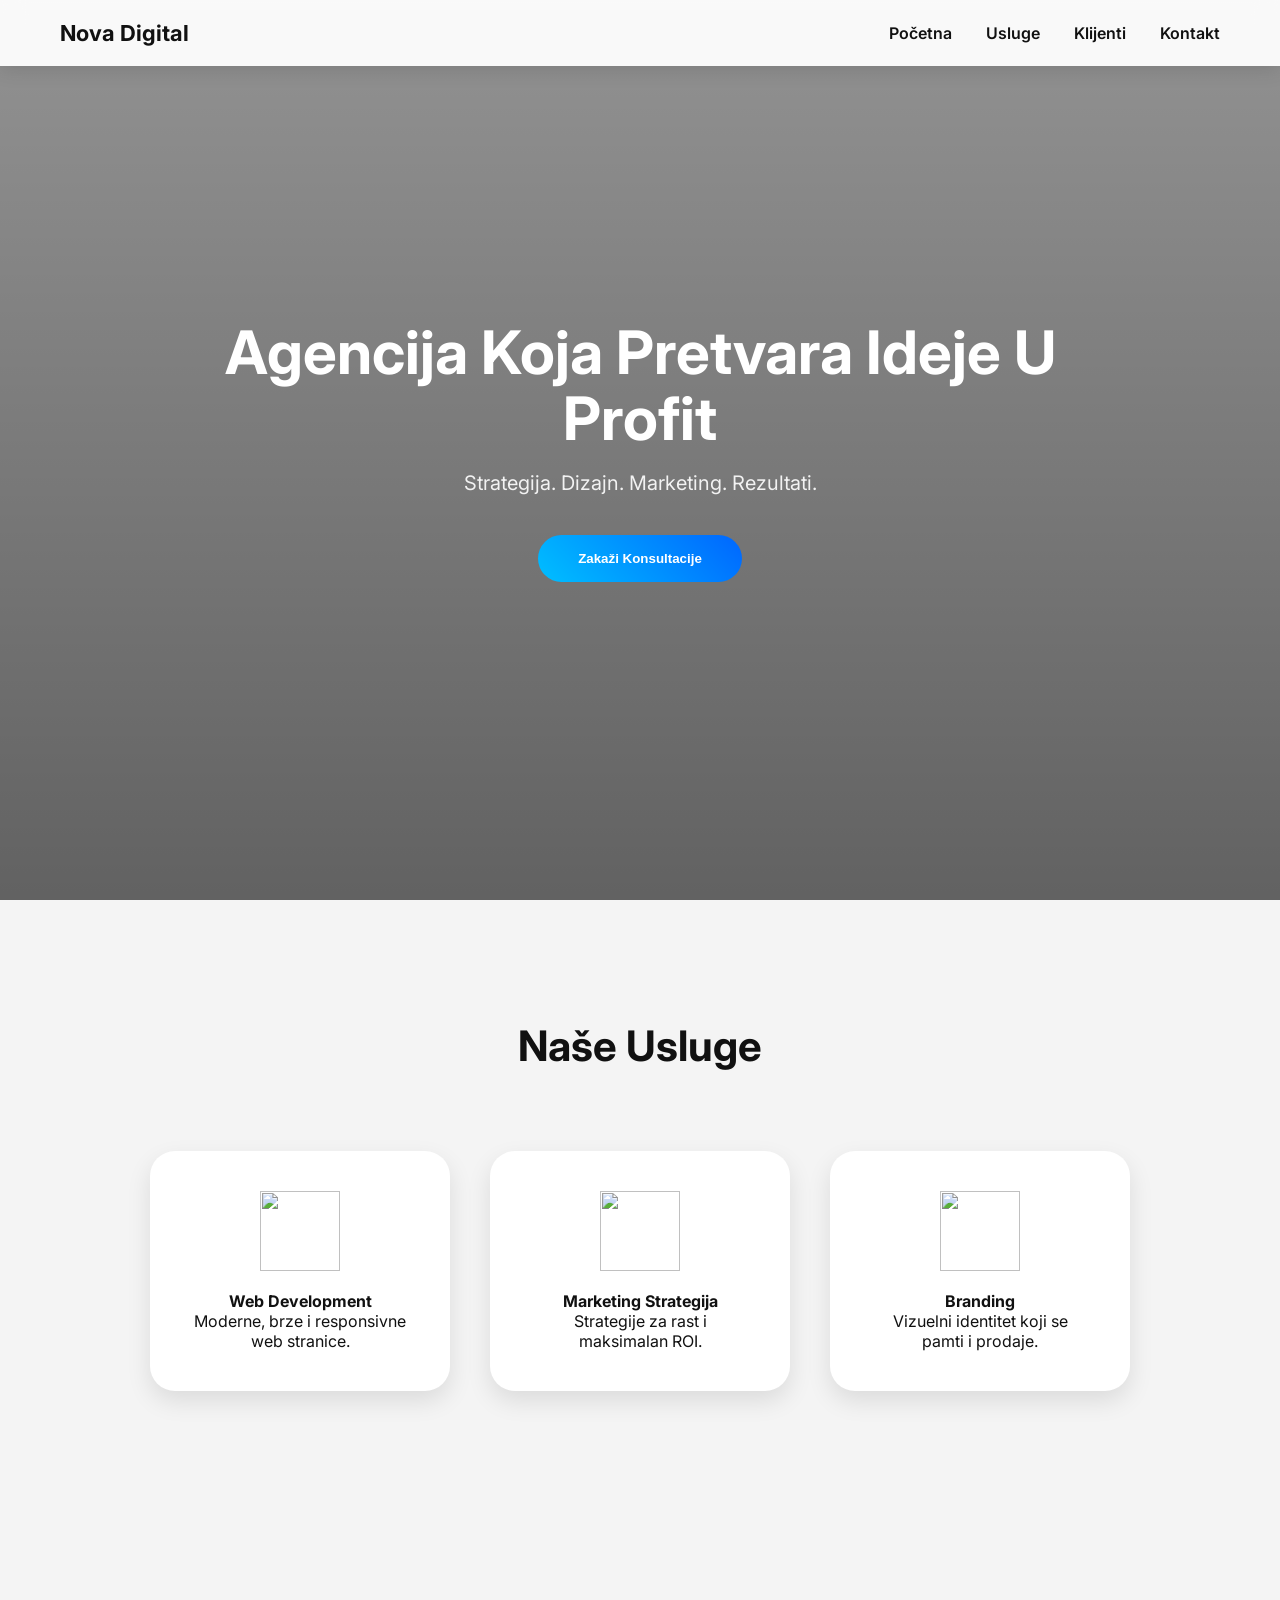
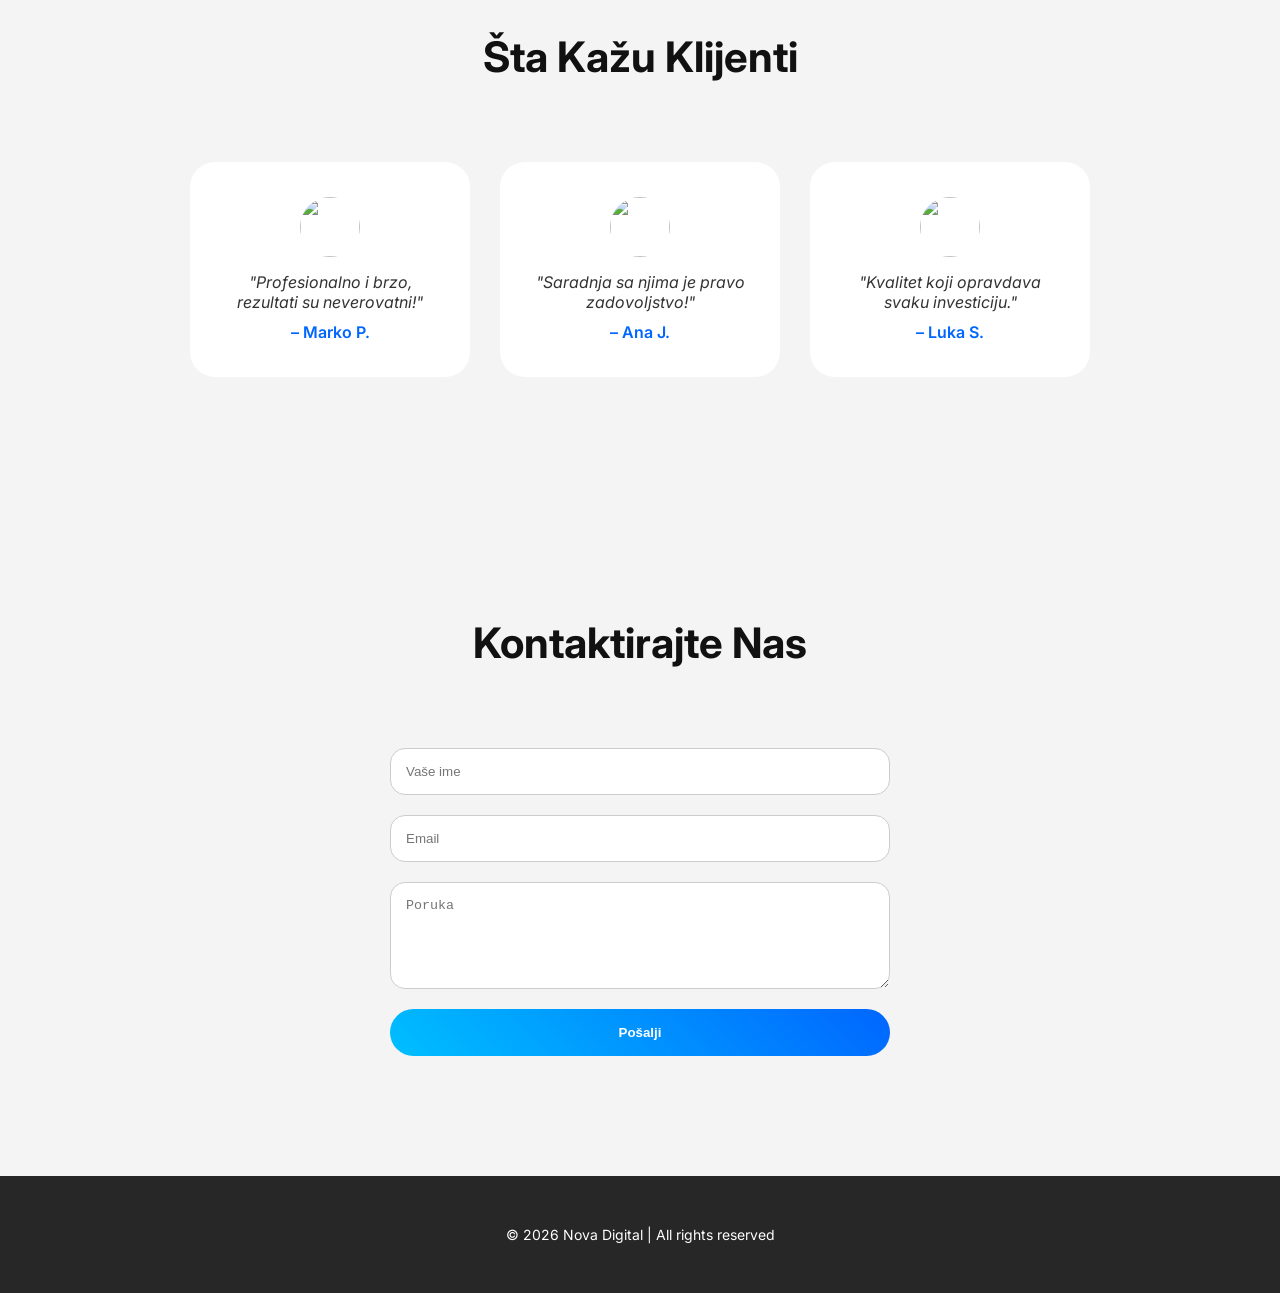
==== index.html @ 2a61fb73 "Add files via upload Svi fajlovi sajta Nova Digital su dodati" ====
<!DOCTYPE html>
<html lang="sr">
<head>
<meta charset="UTF-8">
<meta name="viewport" content="width=device-width, initial-scale=1.0">
<title>Nova Digital VIP</title>

<link href="https://fonts.googleapis.com/css2?family=Inter:wght@300;400;600;700&display=swap" rel="stylesheet">

<style>
*{margin:0;padding:0;box-sizing:border-box;}
body{font-family:'Inter',sans-serif;background:#f4f4f4;color:#111;overflow-x:hidden;scroll-behavior:smooth;}

/* Loader */
#loader{
    position:fixed;top:0;left:0;width:100%;height:100%;
    background:#111;display:flex;justify-content:center;align-items:center;z-index:2000;
    transition:opacity 0.5s ease;
}
#loader div{
    width:60px;height:60px;border:6px solid #00bfff;
    border-top:6px solid transparent;border-radius:50%;
    animation:spin 1s linear infinite;
}
@keyframes spin{0%{transform:rotate(0deg);}100%{transform:rotate(360deg);}}

/* Header */
header{
    position:fixed;top:0;width:100%;display:flex;justify-content:space-between;
    align-items:center;padding:20px 60px;background:rgba(255,255,255,0.95);
    backdrop-filter:blur(12px);z-index:1000;box-shadow:0 2px 20px rgba(0,0,0,0.15);
    transition:padding 0.3s;
}
header h1{font-weight:700;font-size:22px;color:#111;}
nav a{
    margin-left:30px;color:#111;text-decoration:none;font-weight:600;position:relative;
}
nav a::after{
    content:"";position:absolute;width:0%;height:2px;bottom:-5px;left:0;background:#00bfff;transition:0.3s;
}
nav a:hover::after{width:100%;}

/* Hero */
.hero{height:100vh;display:flex;justify-content:center;align-items:center;text-align:center;position:relative;overflow:hidden;}
.hero video{
    position:absolute;top:0;left:0;width:100%;height:100%;object-fit:cover;z-index:0;
    filter: brightness(0.6) saturate(1.2);
}
.hero::before{
    content:"";position:absolute;top:0;left:0;width:100%;height:100%;
    background:linear-gradient(180deg, rgba(0,0,0,0.4) 0%, rgba(0,0,0,0.6) 100%);z-index:1;
}
.hero-content{
    position:relative;z-index:2;color:white;max-width:900px;animation:fadeUp 1s ease forwards;
}
.hero h2{font-size:60px;margin-bottom:20px;line-height:1.1;}
.hero p{font-size:20px;margin-bottom:40px;opacity:0.9;}
.btn{
    padding:16px 40px;border-radius:50px;border:none;
    background:linear-gradient(45deg,#00bfff,#0066ff);
    color:white;font-weight:700;cursor:pointer;transition:0.4s;
}
.btn:hover{
    transform:scale(1.1) translateY(-3px);
    box-shadow:0 0 35px rgba(0,191,255,0.7);
}

/* Sections */
.section{padding:120px 60px;text-align:center;}
.section h3{font-size:42px;margin-bottom:80px;color:#111;}

/* Services */
.services{display:flex;gap:40px;justify-content:center;flex-wrap:wrap;}
.card{
    width:300px;padding:40px;border-radius:25px;background:white;
    box-shadow:0 10px 25px rgba(0,0,0,0.1);
    transition:0.5s;transform:translateY(60px);opacity:0;text-align:center;
}
.card.show{transform:translateY(0);opacity:1;}
.card:hover{
    transform:translateY(-10px) scale(1.05);
    box-shadow:0 15px 35px rgba(0,0,0,0.2);
    transition:0.4s;
}
.card img{width:80px;height:80px;margin-bottom:20px;transition:0.3s;}
.card:hover img{transform:scale(1.1);}

/* Testimonials */
.testimonials{display:flex;gap:30px;justify-content:center;flex-wrap:wrap;}
.testimonial{
    width:280px;background:#fff;border-radius:25px;padding:35px;
    opacity:0;transform:translateY(50px);transition:0.6s;text-align:center;
}
.testimonial.show{opacity:1;transform:translateY(0);}
.testimonial img{width:60px;height:60px;border-radius:50%;margin-bottom:15px;}
.testimonial p{font-style:italic;margin-bottom:10px;color:#333;}
.testimonial h4{font-weight:600;color:#0066ff;font-size:16px;}

/* Contact */
.contact form{display:flex;flex-direction:column;gap:20px;max-width:500px;margin:0 auto;}
.contact input,.contact textarea{
    padding:15px;border-radius:15px;border:1px solid #ccc;transition:0.3s;
}
.contact input:focus,.contact textarea:focus{border-color:#00bfff;outline:none;box-shadow:0 0 15px rgba(0,191,255,0.3);}
.contact button{
    padding:16px;border-radius:50px;border:none;background:linear-gradient(45deg,#00bfff,#0066ff);
    color:white;font-weight:700;cursor:pointer;transition:0.4s;
}
.contact button:hover{transform:scale(1.05);box-shadow:0 0 25px rgba(0,191,255,0.6);}

/* Footer */
footer{
    padding:50px;text-align:center;background:#111;color:white;font-size:14px;opacity:0.9;
    position:relative;overflow:hidden;
}

/* Animations */
@keyframes fadeUp{from{opacity:0;transform:translateY(40px);}to{opacity:1;transform:translateY(0);}}

@media (max-width:768px){
    header{padding:15px 30px;}
    .hero h2{font-size:42px;}
    .hero p{font-size:18px;}
    .section{padding:80px 30px;}
    .card{width:90%;}
    .testimonial{width:90%;}
}
</style>
</head>
<body>

<div id="loader"><div></div></div>

<header>
<h1>Nova Digital</h1>
<nav>
<a href="#">Početna</a>
<a href="#services">Usluge</a>
<a href="#testimonials">Klijenti</a>
<a href="#contact">Kontakt</a>
</nav>
</header>

<section class="hero">
<video autoplay muted loop>
<source src="https://www.w3schools.com/howto/rain.mp4" type="video/mp4">
</video>
<div class="hero-content">
<h2>Agencija Koja Pretvara Ideje U Profit</h2>
<p>Strategija. Dizajn. Marketing. Rezultati.</p>
<button class="btn">Zakaži Konsultacije</button>
</div>
</section>

<section class="section" id="services">
<h3>Naše Usluge</h3>
<div class="services">
<div class="card">
<img src="https://img.icons8.com/color/96/000000/code.png"/>
<h4>Web Development</h4>
<p>Moderne, brze i responsivne web stranice.</p>
</div>
<div class="card">
<img src="https://img.icons8.com/color/96/000000/marketing.png"/>
<h4>Marketing Strategija</h4>
<p>Strategije za rast i maksimalan ROI.</p>
</div>
<div class="card">
<img src="https://img.icons8.com/color/96/000000/brand.png"/>
<h4>Branding</h4>
<p>Vizuelni identitet koji se pamti i prodaje.</p>
</div>
</div>
</section>

<section class="section" id="testimonials">
<h3>Šta Kažu Klijenti</h3>
<div class="testimonials">
<div class="testimonial">
<img src="https://randomuser.me/api/portraits/men/32.jpg"/>
<p>"Profesionalno i brzo, rezultati su neverovatni!"</p>
<h4>– Marko P.</h4>
</div>
<div class="testimonial">
<img src="https://randomuser.me/api/portraits/women/44.jpg"/>
<p>"Saradnja sa njima je pravo zadovoljstvo!"</p>
<h4>– Ana J.</h4>
</div>
<div class="testimonial">
<img src="https://randomuser.me/api/portraits/men/65.jpg"/>
<p>"Kvalitet koji opravdava svaku investiciju."</p>
<h4>– Luka S.</h4>
</div>
</div>
</section>

<section class="section contact" id="contact">
<h3>Kontaktirajte Nas</h3>
<form onsubmit="alert('Poruka poslata!'); return false;">
<input type="text" placeholder="Vaše ime" required>
<input type="email" placeholder="Email" required>
<textarea rows="5" placeholder="Poruka" required></textarea>
<button type="submit">Pošalji</button>
</form>
</section>

<footer>© 2026 Nova Digital | All rights reserved</footer>

<script>
window.addEventListener("load",()=>{
    const loader=document.getElementById("loader");
    loader.style.opacity=0;
    setTimeout(()=>loader.style.display="none",500);
});

// Animacija kartica i testimonials sa stagger delay
const cards=document.querySelectorAll(".card"), testimonials=document.querySelectorAll(".testimonial");
function animateOnScroll(elements){
    const trigger=window.innerHeight*0.85;
    elements.forEach((el,i)=>{
        if(el.getBoundingClientRect().top<trigger && !el.classList.contains("show")){
            setTimeout(()=>{el.classList.add("show");}, i*150); // stagger effect
        }
    });
}
window.addEventListener("scroll",()=>{animateOnScroll(cards);animateOnScroll(testimonials);});
animateOnScroll(cards);
animateOnScroll(testimonials);
</script>

</body>
</html>
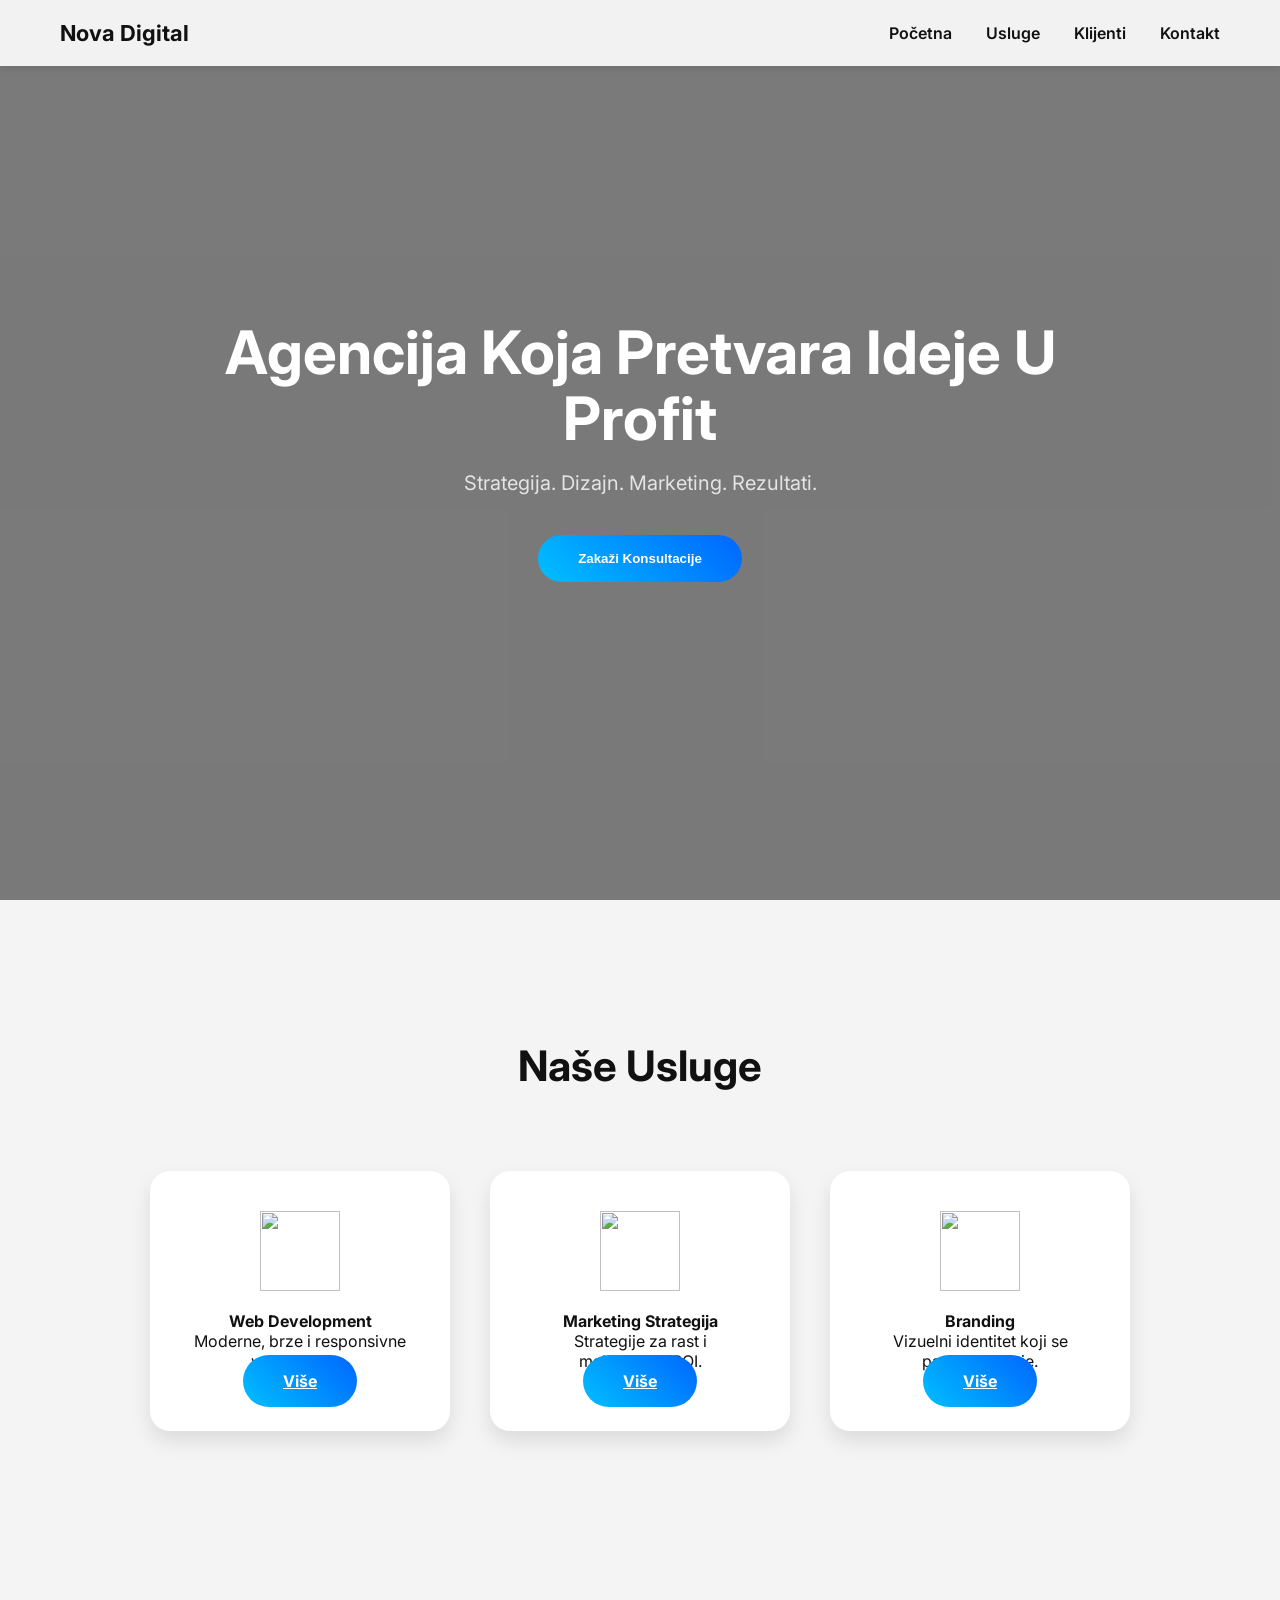
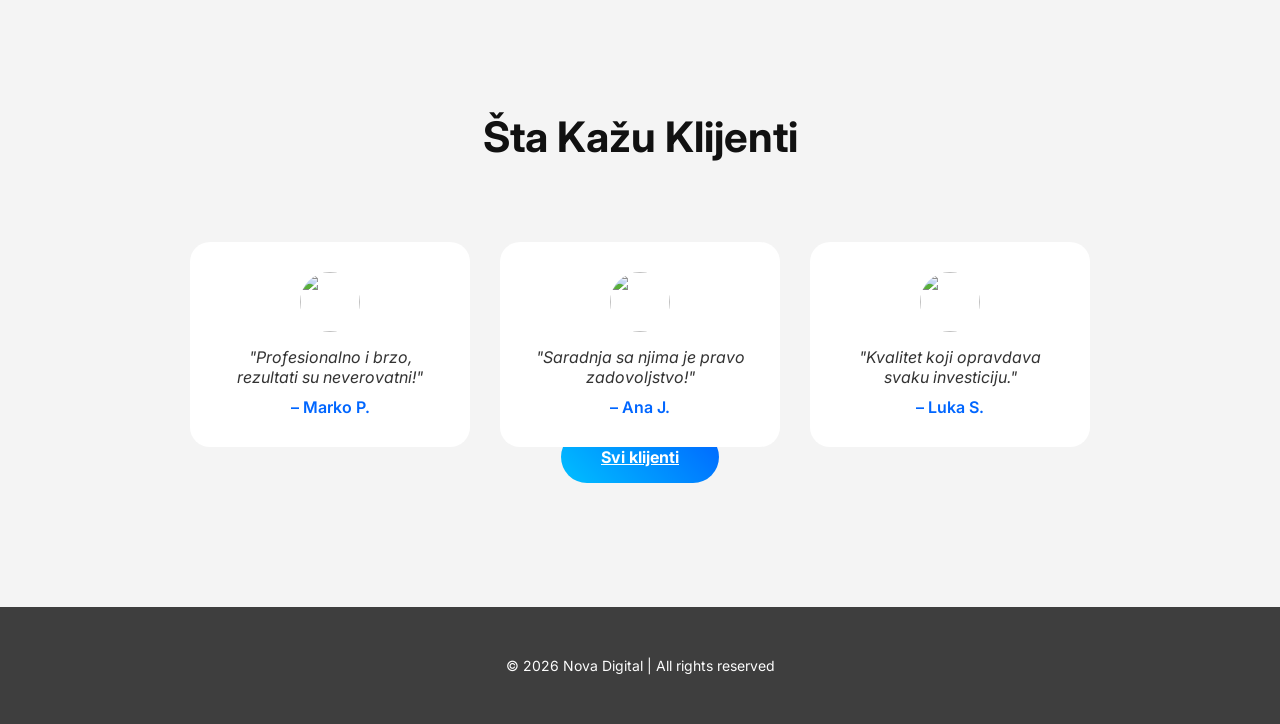
==== commit 259cbe48: "Update index.html" ====
--- a/index.html
+++ b/index.html
@@ -4,128 +4,8 @@
 <meta charset="UTF-8">
 <meta name="viewport" content="width=device-width, initial-scale=1.0">
 <title>Nova Digital VIP</title>
-
 <link href="https://fonts.googleapis.com/css2?family=Inter:wght@300;400;600;700&display=swap" rel="stylesheet">
-
-<style>
-*{margin:0;padding:0;box-sizing:border-box;}
-body{font-family:'Inter',sans-serif;background:#f4f4f4;color:#111;overflow-x:hidden;scroll-behavior:smooth;}
-
-/* Loader */
-#loader{
-    position:fixed;top:0;left:0;width:100%;height:100%;
-    background:#111;display:flex;justify-content:center;align-items:center;z-index:2000;
-    transition:opacity 0.5s ease;
-}
-#loader div{
-    width:60px;height:60px;border:6px solid #00bfff;
-    border-top:6px solid transparent;border-radius:50%;
-    animation:spin 1s linear infinite;
-}
-@keyframes spin{0%{transform:rotate(0deg);}100%{transform:rotate(360deg);}}
-
-/* Header */
-header{
-    position:fixed;top:0;width:100%;display:flex;justify-content:space-between;
-    align-items:center;padding:20px 60px;background:rgba(255,255,255,0.95);
-    backdrop-filter:blur(12px);z-index:1000;box-shadow:0 2px 20px rgba(0,0,0,0.15);
-    transition:padding 0.3s;
-}
-header h1{font-weight:700;font-size:22px;color:#111;}
-nav a{
-    margin-left:30px;color:#111;text-decoration:none;font-weight:600;position:relative;
-}
-nav a::after{
-    content:"";position:absolute;width:0%;height:2px;bottom:-5px;left:0;background:#00bfff;transition:0.3s;
-}
-nav a:hover::after{width:100%;}
-
-/* Hero */
-.hero{height:100vh;display:flex;justify-content:center;align-items:center;text-align:center;position:relative;overflow:hidden;}
-.hero video{
-    position:absolute;top:0;left:0;width:100%;height:100%;object-fit:cover;z-index:0;
-    filter: brightness(0.6) saturate(1.2);
-}
-.hero::before{
-    content:"";position:absolute;top:0;left:0;width:100%;height:100%;
-    background:linear-gradient(180deg, rgba(0,0,0,0.4) 0%, rgba(0,0,0,0.6) 100%);z-index:1;
-}
-.hero-content{
-    position:relative;z-index:2;color:white;max-width:900px;animation:fadeUp 1s ease forwards;
-}
-.hero h2{font-size:60px;margin-bottom:20px;line-height:1.1;}
-.hero p{font-size:20px;margin-bottom:40px;opacity:0.9;}
-.btn{
-    padding:16px 40px;border-radius:50px;border:none;
-    background:linear-gradient(45deg,#00bfff,#0066ff);
-    color:white;font-weight:700;cursor:pointer;transition:0.4s;
-}
-.btn:hover{
-    transform:scale(1.1) translateY(-3px);
-    box-shadow:0 0 35px rgba(0,191,255,0.7);
-}
-
-/* Sections */
-.section{padding:120px 60px;text-align:center;}
-.section h3{font-size:42px;margin-bottom:80px;color:#111;}
-
-/* Services */
-.services{display:flex;gap:40px;justify-content:center;flex-wrap:wrap;}
-.card{
-    width:300px;padding:40px;border-radius:25px;background:white;
-    box-shadow:0 10px 25px rgba(0,0,0,0.1);
-    transition:0.5s;transform:translateY(60px);opacity:0;text-align:center;
-}
-.card.show{transform:translateY(0);opacity:1;}
-.card:hover{
-    transform:translateY(-10px) scale(1.05);
-    box-shadow:0 15px 35px rgba(0,0,0,0.2);
-    transition:0.4s;
-}
-.card img{width:80px;height:80px;margin-bottom:20px;transition:0.3s;}
-.card:hover img{transform:scale(1.1);}
-
-/* Testimonials */
-.testimonials{display:flex;gap:30px;justify-content:center;flex-wrap:wrap;}
-.testimonial{
-    width:280px;background:#fff;border-radius:25px;padding:35px;
-    opacity:0;transform:translateY(50px);transition:0.6s;text-align:center;
-}
-.testimonial.show{opacity:1;transform:translateY(0);}
-.testimonial img{width:60px;height:60px;border-radius:50%;margin-bottom:15px;}
-.testimonial p{font-style:italic;margin-bottom:10px;color:#333;}
-.testimonial h4{font-weight:600;color:#0066ff;font-size:16px;}
-
-/* Contact */
-.contact form{display:flex;flex-direction:column;gap:20px;max-width:500px;margin:0 auto;}
-.contact input,.contact textarea{
-    padding:15px;border-radius:15px;border:1px solid #ccc;transition:0.3s;
-}
-.contact input:focus,.contact textarea:focus{border-color:#00bfff;outline:none;box-shadow:0 0 15px rgba(0,191,255,0.3);}
-.contact button{
-    padding:16px;border-radius:50px;border:none;background:linear-gradient(45deg,#00bfff,#0066ff);
-    color:white;font-weight:700;cursor:pointer;transition:0.4s;
-}
-.contact button:hover{transform:scale(1.05);box-shadow:0 0 25px rgba(0,191,255,0.6);}
-
-/* Footer */
-footer{
-    padding:50px;text-align:center;background:#111;color:white;font-size:14px;opacity:0.9;
-    position:relative;overflow:hidden;
-}
-
-/* Animations */
-@keyframes fadeUp{from{opacity:0;transform:translateY(40px);}to{opacity:1;transform:translateY(0);}}
-
-@media (max-width:768px){
-    header{padding:15px 30px;}
-    .hero h2{font-size:42px;}
-    .hero p{font-size:18px;}
-    .section{padding:80px 30px;}
-    .card{width:90%;}
-    .testimonial{width:90%;}
-}
-</style>
+<link rel="stylesheet" href="style.css">
 </head>
 <body>
 
@@ -134,10 +14,10 @@
 <header>
 <h1>Nova Digital</h1>
 <nav>
-<a href="#">Početna</a>
-<a href="#services">Usluge</a>
-<a href="#testimonials">Klijenti</a>
-<a href="#contact">Kontakt</a>
+<a href="index.html">Početna</a>
+<a href="services.html">Usluge</a>
+<a href="testimonials.html">Klijenti</a>
+<a href="contact.html">Kontakt</a>
 </nav>
 </header>
 
@@ -148,32 +28,35 @@
 <div class="hero-content">
 <h2>Agencija Koja Pretvara Ideje U Profit</h2>
 <p>Strategija. Dizajn. Marketing. Rezultati.</p>
-<button class="btn">Zakaži Konsultacije</button>
+<button class="btn" onclick="location.href='contact.html'">Zakaži Konsultacije</button>
 </div>
 </section>
 
-<section class="section" id="services">
+<section class="section" id="services-preview">
 <h3>Naše Usluge</h3>
 <div class="services">
 <div class="card">
 <img src="https://img.icons8.com/color/96/000000/code.png"/>
 <h4>Web Development</h4>
 <p>Moderne, brze i responsivne web stranice.</p>
+<a class="btn" href="services.html">Više</a>
 </div>
 <div class="card">
 <img src="https://img.icons8.com/color/96/000000/marketing.png"/>
 <h4>Marketing Strategija</h4>
 <p>Strategije za rast i maksimalan ROI.</p>
+<a class="btn" href="services.html">Više</a>
 </div>
 <div class="card">
 <img src="https://img.icons8.com/color/96/000000/brand.png"/>
 <h4>Branding</h4>
 <p>Vizuelni identitet koji se pamti i prodaje.</p>
+<a class="btn" href="services.html">Više</a>
 </div>
 </div>
 </section>
 
-<section class="section" id="testimonials">
+<section class="section" id="testimonials-preview">
 <h3>Šta Kažu Klijenti</h3>
 <div class="testimonials">
 <div class="testimonial">
@@ -192,41 +75,11 @@
 <h4>– Luka S.</h4>
 </div>
 </div>
-</section>
-
-<section class="section contact" id="contact">
-<h3>Kontaktirajte Nas</h3>
-<form onsubmit="alert('Poruka poslata!'); return false;">
-<input type="text" placeholder="Vaše ime" required>
-<input type="email" placeholder="Email" required>
-<textarea rows="5" placeholder="Poruka" required></textarea>
-<button type="submit">Pošalji</button>
-</form>
+<a class="btn" href="testimonials.html">Svi klijenti</a>
 </section>
 
 <footer>© 2026 Nova Digital | All rights reserved</footer>
 
-<script>
-window.addEventListener("load",()=>{
-    const loader=document.getElementById("loader");
-    loader.style.opacity=0;
-    setTimeout(()=>loader.style.display="none",500);
-});
-
-// Animacija kartica i testimonials sa stagger delay
-const cards=document.querySelectorAll(".card"), testimonials=document.querySelectorAll(".testimonial");
-function animateOnScroll(elements){
-    const trigger=window.innerHeight*0.85;
-    elements.forEach((el,i)=>{
-        if(el.getBoundingClientRect().top<trigger && !el.classList.contains("show")){
-            setTimeout(()=>{el.classList.add("show");}, i*150); // stagger effect
-        }
-    });
-}
-window.addEventListener("scroll",()=>{animateOnScroll(cards);animateOnScroll(testimonials);});
-animateOnScroll(cards);
-animateOnScroll(testimonials);
-</script>
-
+<script src="script.js"></script>
 </body>
-</html>+</html>
--- a/style.css
+++ b/style.css
@@ -0,0 +1,294 @@
+* {
+  margin: 0;
+  padding: 0;
+  box-sizing: border-box;
+}
+
+body {
+  font-family: 'Inter', sans-serif;
+  background: #f4f4f4;
+  color: #111;
+  overflow-x: hidden;
+  scroll-behavior: smooth;
+}
+
+/* Loader */
+#loader {
+  position: fixed;
+  top: 0;
+  left: 0;
+  width: 100%;
+  height: 100%;
+  background: #111;
+  display: flex;
+  justify-content: center;
+  align-items: center;
+  z-index: 2000;
+}
+
+#loader div {
+  width: 50px;
+  height: 50px;
+  border: 5px solid #00bfff;
+  border-top: 5px solid transparent;
+  border-radius: 50%;
+  animation: spin 1s linear infinite;
+}
+
+@keyframes spin {
+  0% {
+    transform: rotate(0deg);
+  }
+  100% {
+    transform: rotate(360deg);
+  }
+}
+
+/* Header */
+header {
+  position: fixed;
+  top: 0;
+  width: 100%;
+  display: flex;
+  justify-content: space-between;
+  align-items: center;
+  padding: 20px 60px;
+  background: rgba(255,255,255,0.9);
+  backdrop-filter: blur(10px);
+  z-index: 1000;
+  box-shadow: 0 2px 10px rgba(0,0,0,0.1);
+}
+
+header h1 {
+  font-weight: 700;
+  font-size: 22px;
+  color: #111;
+}
+
+nav a {
+  margin-left: 30px;
+  color: #111;
+  text-decoration: none;
+  font-weight: 600;
+  position: relative;
+}
+
+nav a::after {
+  content: "";
+  position: absolute;
+  width: 0%;
+  height: 2px;
+  bottom: -5px;
+  left: 0;
+  background: #00bfff;
+  transition: 0.3s;
+}
+
+nav a:hover::after {
+  width: 100%;
+}
+
+/* Hero */
+.hero {
+  height: 100vh;
+  display: flex;
+  justify-content: center;
+  align-items: center;
+  text-align: center;
+  position: relative;
+}
+
+.hero video {
+  position: absolute;
+  top: 0;
+  left: 0;
+  width: 100%;
+  height: 100%;
+  object-fit: cover;
+  z-index: 0;
+}
+
+.hero::before {
+  content: "";
+  position: absolute;
+  top: 0;
+  left: 0;
+  width: 100%;
+  height: 100%;
+  background: rgba(0,0,0,0.5);
+  z-index: 1;
+}
+
+.hero-content {
+  position: relative;
+  z-index: 2;
+  color: white;
+  max-width: 900px;
+  animation: fadeUp 1s ease forwards;
+}
+
+.hero h2 {
+  font-size: 60px;
+  margin-bottom: 20px;
+  line-height: 1.1;
+}
+
+.hero p {
+  font-size: 20px;
+  margin-bottom: 40px;
+  opacity: 0.8;
+}
+
+.btn {
+  padding: 16px 40px;
+  border-radius: 40px;
+  border: none;
+  background: linear-gradient(45deg,#00bfff,#0066ff);
+  color: white;
+  font-weight: 700;
+  cursor: pointer;
+  transition: 0.3s;
+}
+
+.btn:hover {
+  transform: scale(1.08);
+  box-shadow: 0 0 25px rgba(0,191,255,0.6);
+}
+
+/* Sections */
+.section {
+  padding: 140px 60px;
+  text-align: center;
+}
+
+.section h3 {
+  font-size: 42px;
+  margin-bottom: 80px;
+  color: #111;
+}
+
+/* Services */
+.services {
+  display: flex;
+  gap: 40px;
+  justify-content: center;
+  flex-wrap: wrap;
+}
+
+.card {
+  width: 300px;
+  padding: 40px;
+  border-radius: 20px;
+  background: white;
+  box-shadow: 0 10px 20px rgba(0,0,0,0.1);
+  transition: 0.4s;
+  transform: translateY(60px);
+  opacity: 0;
+  text-align: center;
+}
+
+.card.show {
+  transform: translateY(0);
+  opacity: 1;
+}
+
+.card:hover {
+  transform: translateY(-10px) scale(1.05);
+  box-shadow: 0 15px 30px rgba(0,0,0,0.15);
+}
+
+.card img {
+  width: 80px;
+  height: 80px;
+  margin-bottom: 20px;
+}
+
+/* Testimonials */
+.testimonials {
+  display: flex;
+  gap: 30px;
+  justify-content: center;
+  flex-wrap: wrap;
+}
+
+.testimonial {
+  width: 280px;
+  background: #fff;
+  border-radius: 20px;
+  padding: 30px;
+  opacity: 0;
+  transform: translateY(50px);
+  transition: 0.5s;
+  text-align: center;
+}
+
+.testimonial.show {
+  opacity: 1;
+  transform: translateY(0);
+}
+
+.testimonial img {
+  width: 60px;
+  height: 60px;
+  border-radius: 50%;
+  margin-bottom: 15px;
+}
+
+.testimonial p {
+  font-style: italic;
+  margin-bottom: 10px;
+  color: #333;
+}
+
+.testimonial h4 {
+  font-weight: 600;
+  color: #0066ff;
+  font-size: 16px;
+}
+
+/* Contact */
+.contact form {
+  display: flex;
+  flex-direction: column;
+  gap: 20px;
+  max-width: 500px;
+  margin: 0 auto;
+}
+
+.contact input,
+.contact textarea {
+  padding: 15px;
+  border-radius: 10px;
+  border: 1px solid #ccc;
+}
+
+.contact button {
+  padding: 15px;
+  border-radius: 40px;
+  border: none;
+  background: linear-gradient(45deg,#00bfff,#0066ff);
+  color: white;
+  font-weight: 700;
+  cursor: pointer;
+  transition: 0.3s;
+}
+
+.contact button:hover {
+  transform: scale(1.05);
+  box-shadow: 0 0 25px rgba(0,191,255,0.6);
+}
+
+/* Footer */
+footer {
+  padding: 50px;
+  text-align: center;
+  background: #111;
+  color: white;
+  font-size: 14px;
+  opacity: 0.8;
+}
+
+@keyframes fadeUp {
+  from {opacity:0; transform:translateY(40px);}
+  to {opacity:1; transform:translateY(0);}
+}
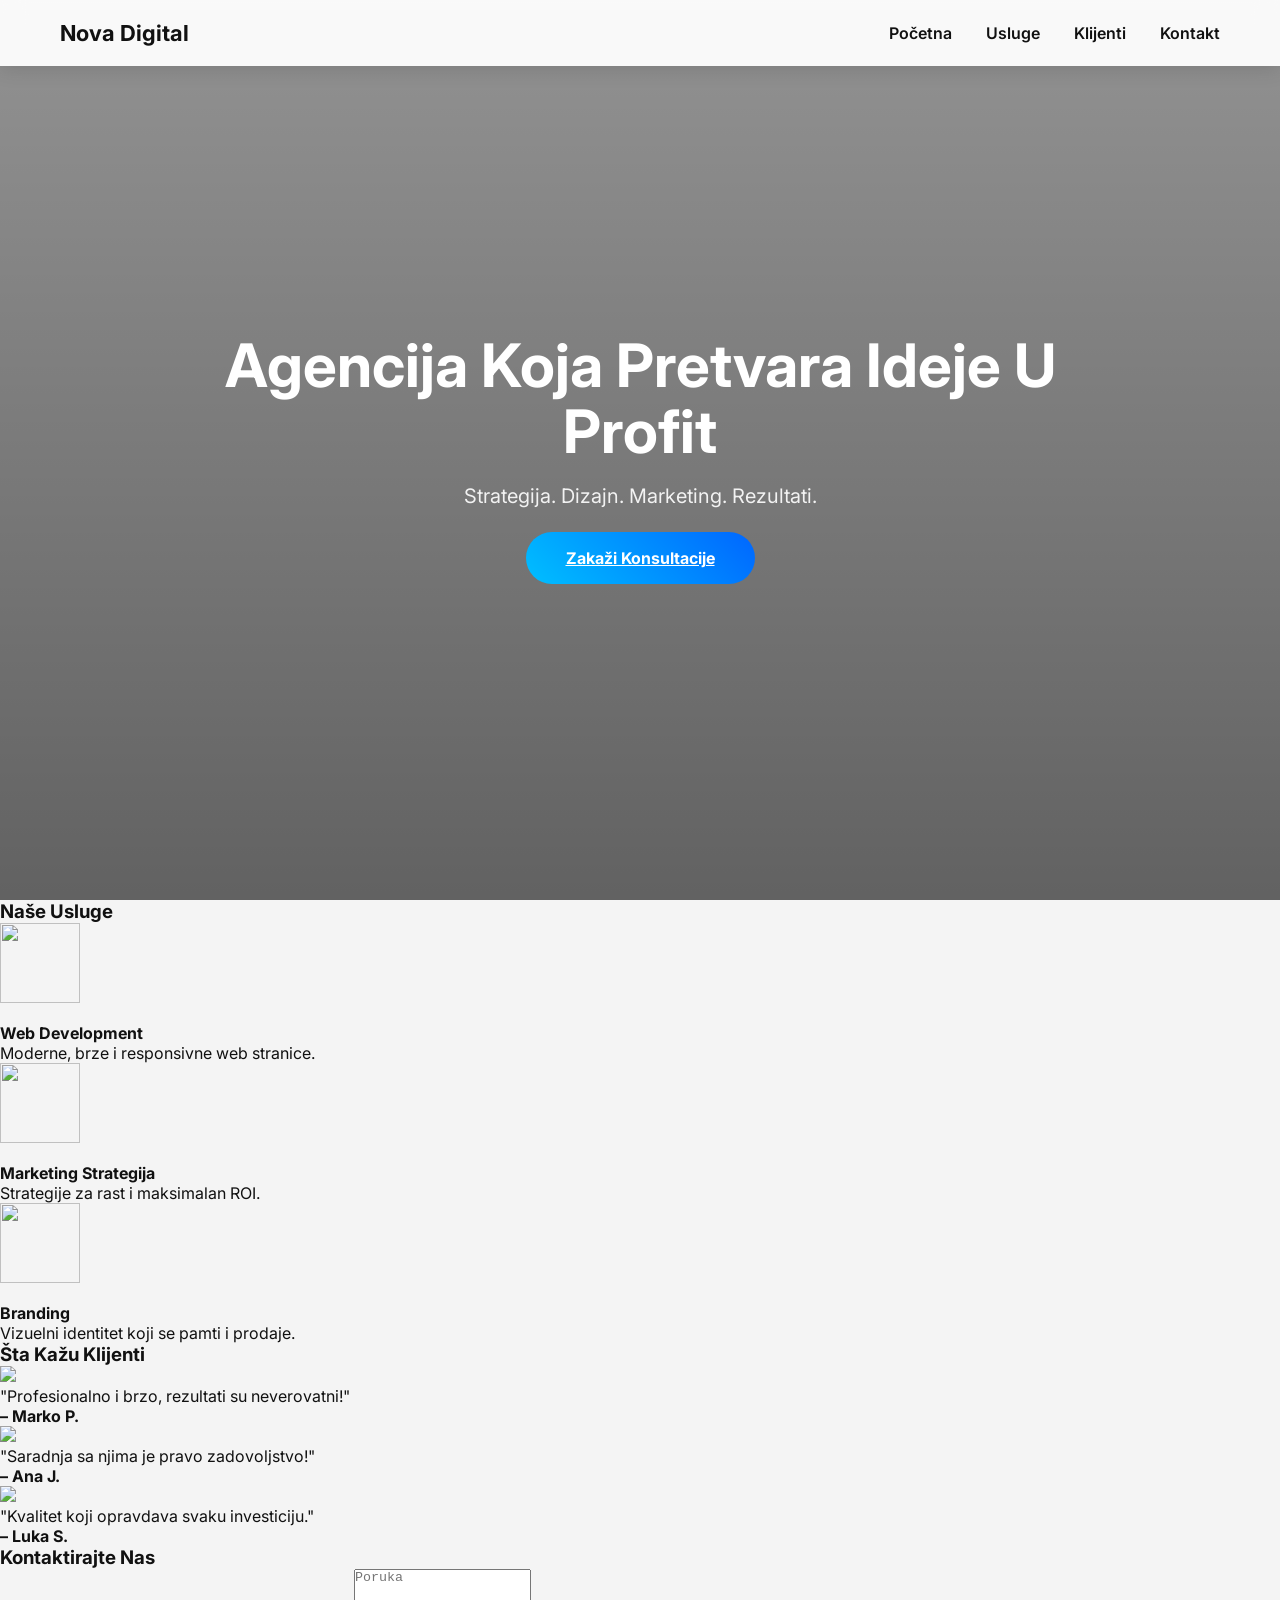
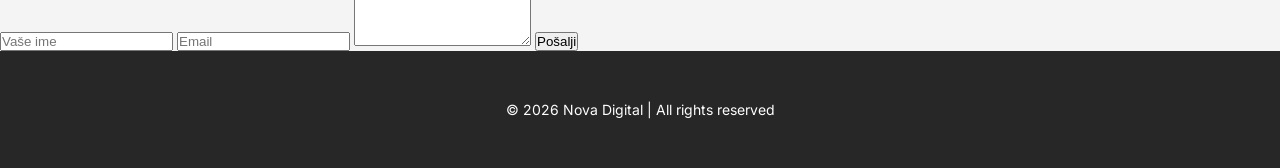
==== commit 16eedf53: "Update index.html" ====
--- a/index.html
+++ b/index.html
@@ -4,8 +4,11 @@
 <meta charset="UTF-8">
 <meta name="viewport" content="width=device-width, initial-scale=1.0">
 <title>Nova Digital VIP</title>
+
 <link href="https://fonts.googleapis.com/css2?family=Inter:wght@300;400;600;700&display=swap" rel="stylesheet">
+
 <link rel="stylesheet" href="style.css">
+
 </head>
 <body>
 
@@ -28,35 +31,32 @@
 <div class="hero-content">
 <h2>Agencija Koja Pretvara Ideje U Profit</h2>
 <p>Strategija. Dizajn. Marketing. Rezultati.</p>
-<button class="btn" onclick="location.href='contact.html'">Zakaži Konsultacije</button>
+<a href="contact.html" class="btn">Zakaži Konsultacije</a>
 </div>
 </section>
 
-<section class="section" id="services-preview">
+<section class="section" id="services">
 <h3>Naše Usluge</h3>
 <div class="services">
 <div class="card">
 <img src="https://img.icons8.com/color/96/000000/code.png"/>
 <h4>Web Development</h4>
 <p>Moderne, brze i responsivne web stranice.</p>
-<a class="btn" href="services.html">Više</a>
 </div>
 <div class="card">
 <img src="https://img.icons8.com/color/96/000000/marketing.png"/>
 <h4>Marketing Strategija</h4>
 <p>Strategije za rast i maksimalan ROI.</p>
-<a class="btn" href="services.html">Više</a>
 </div>
 <div class="card">
 <img src="https://img.icons8.com/color/96/000000/brand.png"/>
 <h4>Branding</h4>
 <p>Vizuelni identitet koji se pamti i prodaje.</p>
-<a class="btn" href="services.html">Više</a>
 </div>
 </div>
 </section>
 
-<section class="section" id="testimonials-preview">
+<section class="section" id="testimonials">
 <h3>Šta Kažu Klijenti</h3>
 <div class="testimonials">
 <div class="testimonial">
@@ -75,11 +75,21 @@
 <h4>– Luka S.</h4>
 </div>
 </div>
-<a class="btn" href="testimonials.html">Svi klijenti</a>
+</section>
+
+<section class="section contact" id="contact">
+<h3>Kontaktirajte Nas</h3>
+<form onsubmit="alert('Poruka poslata!'); return false;">
+<input type="text" placeholder="Vaše ime" required>
+<input type="email" placeholder="Email" required>
+<textarea rows="5" placeholder="Poruka" required></textarea>
+<button type="submit">Pošalji</button>
+</form>
 </section>
 
 <footer>© 2026 Nova Digital | All rights reserved</footer>
 
 <script src="script.js"></script>
+
 </body>
 </html>
--- a/style.css
+++ b/style.css
@@ -1,294 +1,41 @@
-* {
-  margin: 0;
-  padding: 0;
-  box-sizing: border-box;
-}
-
-body {
-  font-family: 'Inter', sans-serif;
-  background: #f4f4f4;
-  color: #111;
-  overflow-x: hidden;
-  scroll-behavior: smooth;
-}
-
-/* Loader */
-#loader {
-  position: fixed;
-  top: 0;
-  left: 0;
-  width: 100%;
-  height: 100%;
-  background: #111;
-  display: flex;
-  justify-content: center;
-  align-items: center;
-  z-index: 2000;
-}
-
-#loader div {
-  width: 50px;
-  height: 50px;
-  border: 5px solid #00bfff;
-  border-top: 5px solid transparent;
-  border-radius: 50%;
-  animation: spin 1s linear infinite;
-}
-
-@keyframes spin {
-  0% {
-    transform: rotate(0deg);
-  }
-  100% {
-    transform: rotate(360deg);
-  }
-}
+*{margin:0;padding:0;box-sizing:border-box;}
+body{font-family:'Inter',sans-serif;background:#f4f4f4;color:#111;overflow-x:hidden;scroll-behavior:smooth;}
+#loader{position:fixed;top:0;left:0;width:100%;height:100%;background:#111;display:flex;justify-content:center;align-items:center;z-index:2000;transition:opacity 0.5s ease;}
+#loader div{width:60px;height:60px;border:6px solid #00bfff;border-top:6px solid transparent;border-radius:50%;animation:spin 1s linear infinite;}
+@keyframes spin{0%{transform:rotate(0deg);}100%{transform:rotate(360deg);}}
 
 /* Header */
-header {
-  position: fixed;
-  top: 0;
-  width: 100%;
-  display: flex;
-  justify-content: space-between;
-  align-items: center;
-  padding: 20px 60px;
-  background: rgba(255,255,255,0.9);
-  backdrop-filter: blur(10px);
-  z-index: 1000;
-  box-shadow: 0 2px 10px rgba(0,0,0,0.1);
-}
-
-header h1 {
-  font-weight: 700;
-  font-size: 22px;
-  color: #111;
-}
-
-nav a {
-  margin-left: 30px;
-  color: #111;
-  text-decoration: none;
-  font-weight: 600;
-  position: relative;
-}
-
-nav a::after {
-  content: "";
-  position: absolute;
-  width: 0%;
-  height: 2px;
-  bottom: -5px;
-  left: 0;
-  background: #00bfff;
-  transition: 0.3s;
-}
-
-nav a:hover::after {
-  width: 100%;
-}
+header{position:fixed;top:0;width:100%;display:flex;justify-content:space-between;align-items:center;padding:20px 60px;background:rgba(255,255,255,0.95);backdrop-filter:blur(12px);z-index:1000;box-shadow:0 2px 20px rgba(0,0,0,0.15);transition:padding 0.3s;}
+header h1{font-weight:700;font-size:22px;color:#111;}
+nav a{margin-left:30px;color:#111;text-decoration:none;font-weight:600;position:relative;}
+nav a::after{content:"";position:absolute;width:0%;height:2px;bottom:-5px;left:0;background:#00bfff;transition:0.3s;}
+nav a:hover::after{width:100%;}
 
 /* Hero */
-.hero {
-  height: 100vh;
-  display: flex;
-  justify-content: center;
-  align-items: center;
-  text-align: center;
-  position: relative;
-}
+.hero{height:100vh;display:flex;justify-content:center;align-items:center;text-align:center;position:relative;overflow:hidden;}
+.hero video{position:absolute;top:0;left:0;width:100%;height:100%;object-fit:cover;z-index:0;filter: brightness(0.6) saturate(1.2);}
+.hero::before{content:"";position:absolute;top:0;left:0;width:100%;height:100%;background:linear-gradient(180deg, rgba(0,0,0,0.4) 0%, rgba(0,0,0,0.6) 100%);z-index:1;}
+.hero-content{position:relative;z-index:2;color:white;max-width:900px;animation:fadeUp 1s ease forwards;}
+.hero h2{font-size:60px;margin-bottom:20px;line-height:1.1;}
+.hero p{font-size:20px;margin-bottom:40px;opacity:0.9;}
+.btn{padding:16px 40px;border-radius:50px;border:none;background:linear-gradient(45deg,#00bfff,#0066ff);color:white;font-weight:700;cursor:pointer;transition:0.4s;}
+.btn:hover{transform:scale(1.1) translateY(-3px);box-shadow:0 0 35px rgba(0,191,255,0.7);}
 
-.hero video {
-  position: absolute;
-  top: 0;
-  left: 0;
-  width: 100%;
-  height: 100%;
-  object-fit: cover;
-  z-index: 0;
-}
-
-.hero::before {
-  content: "";
-  position: absolute;
-  top: 0;
-  left: 0;
-  width: 100%;
-  height: 100%;
-  background: rgba(0,0,0,0.5);
-  z-index: 1;
-}
-
-.hero-content {
-  position: relative;
-  z-index: 2;
-  color: white;
-  max-width: 900px;
-  animation: fadeUp 1s ease forwards;
-}
-
-.hero h2 {
-  font-size: 60px;
-  margin-bottom: 20px;
-  line-height: 1.1;
-}
-
-.hero p {
-  font-size: 20px;
-  margin-bottom: 40px;
-  opacity: 0.8;
-}
-
-.btn {
-  padding: 16px 40px;
-  border-radius: 40px;
-  border: none;
-  background: linear-gradient(45deg,#00bfff,#0066ff);
-  color: white;
-  font-weight: 700;
-  cursor: pointer;
-  transition: 0.3s;
-}
-
-.btn:hover {
-  transform: scale(1.08);
-  box-shadow: 0 0 25px rgba(0,191,255,0.6);
-}
-
-/* Sections */
-.section {
-  padding: 140px 60px;
-  text-align: center;
-}
-
-.section h3 {
-  font-size: 42px;
-  margin-bottom: 80px;
-  color: #111;
-}
-
-/* Services */
-.services {
-  display: flex;
-  gap: 40px;
-  justify-content: center;
-  flex-wrap: wrap;
-}
-
-.card {
-  width: 300px;
-  padding: 40px;
-  border-radius: 20px;
-  background: white;
-  box-shadow: 0 10px 20px rgba(0,0,0,0.1);
-  transition: 0.4s;
-  transform: translateY(60px);
-  opacity: 0;
-  text-align: center;
-}
-
-.card.show {
-  transform: translateY(0);
-  opacity: 1;
-}
-
-.card:hover {
-  transform: translateY(-10px) scale(1.05);
-  box-shadow: 0 15px 30px rgba(0,0,0,0.15);
-}
-
-.card img {
-  width: 80px;
-  height: 80px;
-  margin-bottom: 20px;
-}
-
-/* Testimonials */
-.testimonials {
-  display: flex;
-  gap: 30px;
-  justify-content: center;
-  flex-wrap: wrap;
-}
-
-.testimonial {
-  width: 280px;
-  background: #fff;
-  border-radius: 20px;
-  padding: 30px;
-  opacity: 0;
-  transform: translateY(50px);
-  transition: 0.5s;
-  text-align: center;
-}
-
-.testimonial.show {
-  opacity: 1;
-  transform: translateY(0);
-}
-
-.testimonial img {
-  width: 60px;
-  height: 60px;
-  border-radius: 50%;
-  margin-bottom: 15px;
-}
-
-.testimonial p {
-  font-style: italic;
-  margin-bottom: 10px;
-  color: #333;
-}
-
-.testimonial h4 {
-  font-weight: 600;
-  color: #0066ff;
-  font-size: 16px;
-}
-
-/* Contact */
-.contact form {
-  display: flex;
-  flex-direction: column;
-  gap: 20px;
-  max-width: 500px;
-  margin: 0 auto;
-}
-
-.contact input,
-.contact textarea {
-  padding: 15px;
-  border-radius: 10px;
-  border: 1px solid #ccc;
-}
-
-.contact button {
-  padding: 15px;
-  border-radius: 40px;
-  border: none;
-  background: linear-gradient(45deg,#00bfff,#0066ff);
-  color: white;
-  font-weight: 700;
-  cursor: pointer;
-  transition: 0.3s;
-}
-
-.contact button:hover {
-  transform: scale(1.05);
-  box-shadow: 0 0 25px rgba(0,191,255,0.6);
-}
+/* Cards & Testimonials Animations */
+.card, .testimonial{opacity:0;transform:translateY(50px);transition:0.6s;}
+.card.show, .testimonial.show{opacity:1;transform:translateY(0);}
+.card:hover{transform:translateY(-10px) scale(1.05);box-shadow:0 15px 35px rgba(0,0,0,0.2);}
+.card img{width:80px;height:80px;margin-bottom:20px;transition:0.3s;}
+.card:hover img{transform:scale(1.1);}
 
 /* Footer */
-footer {
-  padding: 50px;
-  text-align: center;
-  background: #111;
-  color: white;
-  font-size: 14px;
-  opacity: 0.8;
+footer{padding:50px;text-align:center;background:#111;color:white;font-size:14px;opacity:0.9;position:relative;overflow:hidden;}
+@keyframes fadeUp{from{opacity:0;transform:translateY(40px);}to{opacity:1;transform:translateY(0);}}
+
+/* Responsive */
+@media(max-width:768px){
+header{padding:15px 30px;}
+.hero h2{font-size:42px;}
+.hero p{font-size:18px;}
+.card,.testimonial{width:90%;}
 }
-
-@keyframes fadeUp {
-  from {opacity:0; transform:translateY(40px);}
-  to {opacity:1; transform:translateY(0);}
-}
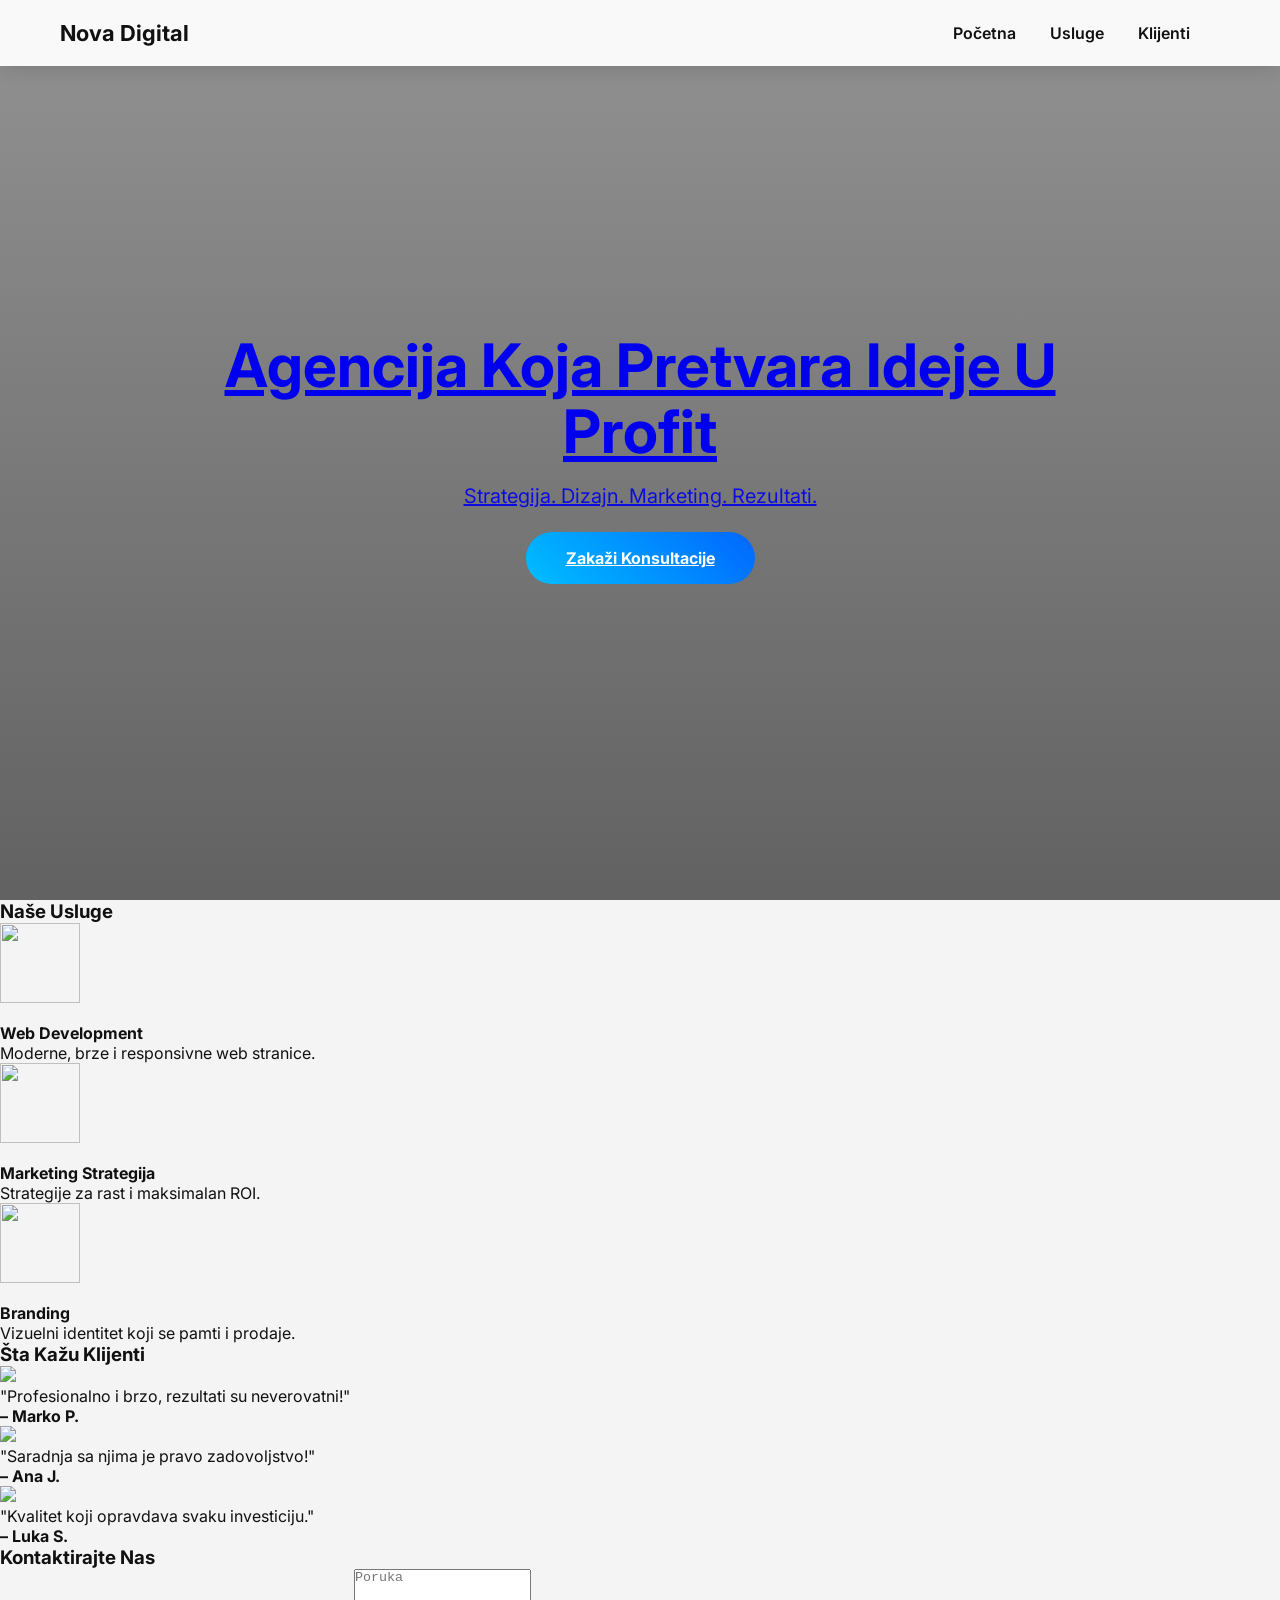
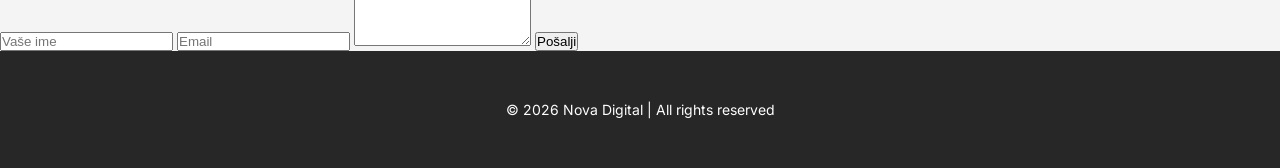
==== commit 6f64ee46: "Update index.html" ====
--- a/index.html
+++ b/index.html
@@ -20,7 +20,7 @@
 <a href="index.html">Početna</a>
 <a href="services.html">Usluge</a>
 <a href="testimonials.html">Klijenti</a>
-<a href="contact.html">Kontakt</a>
+<a href="./contact.html"
 </nav>
 </header>
 
@@ -93,3 +93,4 @@
 
 </body>
 </html>
+
